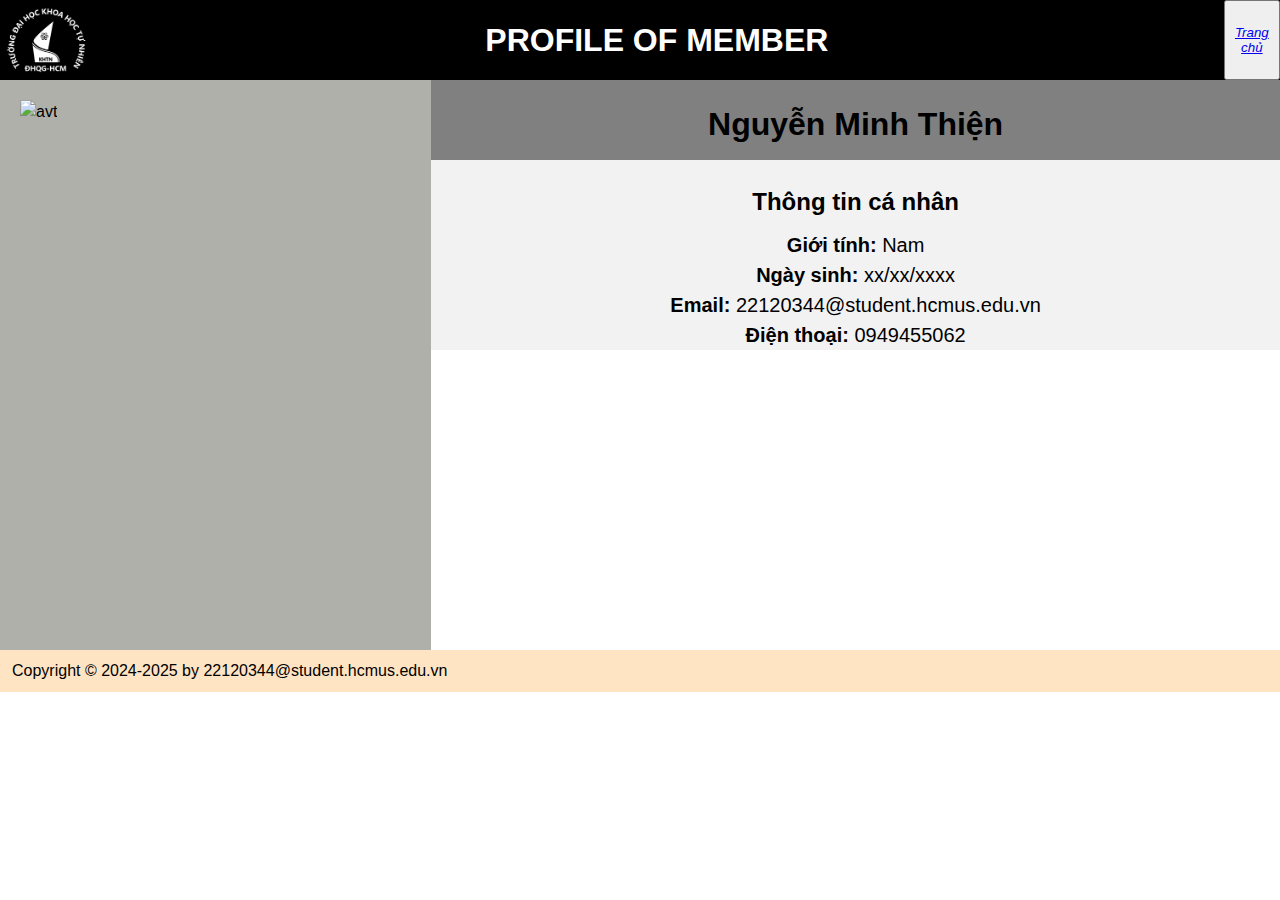
==== members/22120199/22120199.html @ 9fadfd92 "Initial commit" ====
<!DOCTYPE html>
<html lang="en">
<head>
    <meta charset="UTF-8">
    <meta name="viewport" content="width=device-width, initial-scale=1.0">
    <link rel="stylesheet" href="https://cdnjs.cloudflare.com/ajax/libs/font-awesome/6.6.0/css/all.min.css" integrity="sha512-Kc323vGBEqzTmouAECnVceyQqyqdsSiqLQISBL29aUW4U/M7pSPA/gEUZQqv1cwx4OnYxTxve5UMg5GT6L4JJg==" crossorigin="anonymous" referrerpolicy="no-referrer" />
    <title>Nguyễn Minh Thiện</title>
</head>
    <style>
        *{
            margin: 0;
            padding: 0;
            font-family: Arial, Helvetica, sans-serif;
            box-sizing: border-box;
        }
        body{
            display: flex;
            min-height: 10vh;
            background:white;       
            flex-direction: column; /* dùng để cho các phần tử con xếp chồng lên nhau */
        }
        #search-box{
            background-color:black;
            display: flex;
            justify-content: center;
            align-items: center;
            width: 100%;
            height: 80px;
            justify-content: center;
            align-items: center;
        }
        #header1{
            display: flex;
            min-height: 1vh;
            background: black;
            width: 100%;
            height: 80px; 
        }
        #logokhtn{
            width: 90px;
            height: 75px;
            padding-top:5px;
            padding-left: 5px;
        }
        .menu{
            width: 40%;
            height: 570px;
            background: #b0b0aa;
            padding: 20px;
            line-height: 1.5;
        }
        #avt1{
            width: 100%;
            height: auto;
        }
        #body-content{
            display: flex;
            min-height: 10vh;
            background:white;                   
        }
        #search-box{
            background-color:black;
            display: flex;
            justify-content: center;
            align-items: center;
            width: 100%;
            height: 80px;
            justify-content: center;
            align-items: center;
        }
        
        #search-box #search-text{            
            border: none;
            outline: 0px; 
            border-radius: 30%;
            background:white;
            padding: 10px 35px;
            font-size: 20px;
            width: 0px;   
            cursor: pointer;
        }


        .content{
            width: 80%;
            height: 100%;
            background: #f2f2f2;
            padding-left: 0px;
            line-height: 1.5;
        }
        
    </style>
    
    
    <div id = "header1">
        <img id = "logokhtn" src="../../images/logowhitebalck.png" alt="logokhtn">
        <form action="" id="search-box">
            <h1 style="color: white;">PROFILE OF MEMBER</h1>
        </form>    
        <button id = "search-btn">
            <a href="../../default.html" target="_self">
                <i class="fa fa-home">Trang chủ 
                </i>
            </a>
        </button>
            
    </div>
    
    
    <div id = "body-content">
        <div class ="menu">
            <img id ="avt1" src="../thien1/images/thien1.jpg" alt="avt">
        </div>
        <div class="content" style="line-height: 1.5;">
                <div style="text-align: center;">
                    <h1 style="background-color: gray;height: 80px;padding-top: 20px;">Nguyễn Minh Thiện</h1>
                    <br>
                    <h2 style="padding-bottom: 10px;">Thông tin cá nhân</h2>
                </div>
            <box >
                <ul style="list-style-type: none; text-align: center;font-size: 20px;">
                    <li><b>Giới tính: </b>Nam </li>
                    <li><b>Ngày sinh:</b> xx/xx/xxxx</li>
                    <li><b>Email:</b> 22120344@student.hcmus.edu.vn</li>
                    <li><b>Điện thoại:</b> 0949455062</li>
                </ul>
            </box>
        </div>

            
    </div>
    <div style="background-color: bisque; width: auto; padding: 12px; ;">
        <span>Copyright &copy; 2024-2025 by 22120344@student.hcmus.edu.vn </span> 
    </div>
</body>
</html>
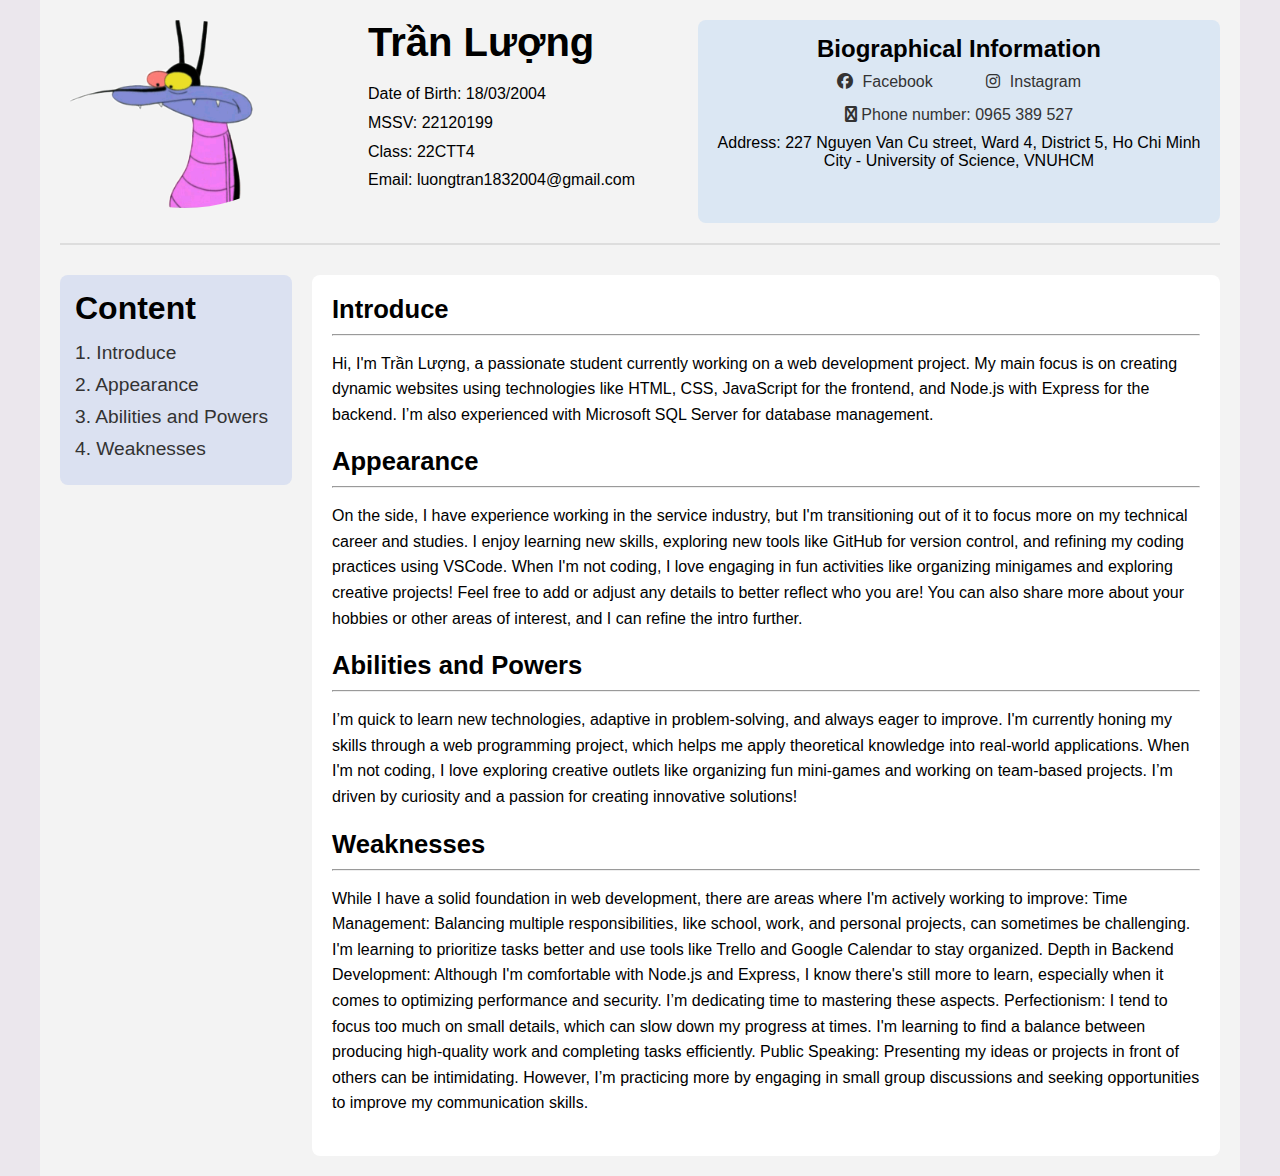
==== commit 33d430bd: "create new layout member" ====
--- a/members/22120199/22120199.html
+++ b/members/22120199/22120199.html
@@ -3,138 +3,91 @@
 <head>
     <meta charset="UTF-8">
     <meta name="viewport" content="width=device-width, initial-scale=1.0">
-    <link rel="stylesheet" href="https://cdnjs.cloudflare.com/ajax/libs/font-awesome/6.6.0/css/all.min.css" integrity="sha512-Kc323vGBEqzTmouAECnVceyQqyqdsSiqLQISBL29aUW4U/M7pSPA/gEUZQqv1cwx4OnYxTxve5UMg5GT6L4JJg==" crossorigin="anonymous" referrerpolicy="no-referrer" />
-    <title>Nguyễn Minh Thiện</title>
+    <title>Trần Lượng</title>
+    <link rel="stylesheet" href="https://cdnjs.cloudflare.com/ajax/libs/font-awesome/6.6.0/css/all.min.css">
+    <link rel="stylesheet" href="22120199.css">
 </head>
-    <style>
-        *{
-            margin: 0;
-            padding: 0;
-            font-family: Arial, Helvetica, sans-serif;
-            box-sizing: border-box;
-        }
-        body{
-            display: flex;
-            min-height: 10vh;
-            background:white;       
-            flex-direction: column; /* dùng để cho các phần tử con xếp chồng lên nhau */
-        }
-        #search-box{
-            background-color:black;
-            display: flex;
-            justify-content: center;
-            align-items: center;
-            width: 100%;
-            height: 80px;
-            justify-content: center;
-            align-items: center;
-        }
-        #header1{
-            display: flex;
-            min-height: 1vh;
-            background: black;
-            width: 100%;
-            height: 80px; 
-        }
-        #logokhtn{
-            width: 90px;
-            height: 75px;
-            padding-top:5px;
-            padding-left: 5px;
-        }
-        .menu{
-            width: 40%;
-            height: 570px;
-            background: #b0b0aa;
-            padding: 20px;
-            line-height: 1.5;
-        }
-        #avt1{
-            width: 100%;
-            height: auto;
-        }
-        #body-content{
-            display: flex;
-            min-height: 10vh;
-            background:white;                   
-        }
-        #search-box{
-            background-color:black;
-            display: flex;
-            justify-content: center;
-            align-items: center;
-            width: 100%;
-            height: 80px;
-            justify-content: center;
-            align-items: center;
-        }
-        
-        #search-box #search-text{            
-            border: none;
-            outline: 0px; 
-            border-radius: 30%;
-            background:white;
-            padding: 10px 35px;
-            font-size: 20px;
-            width: 0px;   
-            cursor: pointer;
-        }
+<body>
+    <div class="container">
+        <header class="header">
+            <div class="profile">
+                <div class="profile-img">
+                    <img src="images/Joey.webp" alt="Profile Image">
+                </div>
+                <div class="header-info">
+                    <h1>Trần Lượng</h1>
+                    <ul>
+                        <li>Date of Birth: 18/03/2004</li>
+                        <li>MSSV: 22120199</li>
+                        <li>Class: 22CTT4</li>
+                        <li>Email: luongtran1832004@gmail.com</li>
+                    </ul>
+                </div>
+                <div class="bio-info">
+                    <h2>Biographical Information</h2>
+                    <a href="https://www.facebook.com/183luong" class="social-link"><i class="fab fa-facebook"></i> Facebook</a>
+                    <a href="https://www.instagram.com/" class="social-link"><i class="fab fa-instagram"></i> Instagram</a>
+                    <a href="#" class="phone-link"><i class="fab fa-phone"></i> Phone number: 0965 389 527</a>
+                    <p>Address: 227 Nguyen Van Cu street, Ward 4, District 5, Ho Chi Minh City - University of Science, VNUHCM</p>
+                </div>
+            </div>
+        </header>
 
+        <div class="content-wrapper">
+            <div class="toc">
+                <h2>Content</h2>
+                <ul>
+                    <li><a href="#introduce">1. Introduce</a></li>
+                    <li><a href="#appearance">2. Appearance</a></li>
+                    <li><a href="#abilities">3. Abilities and Powers</a></li>
+                    <li><a href="#weaknesses">4. Weaknesses</a></li>
+                </ul>
+            </div>
 
-        .content{
-            width: 80%;
-            height: 100%;
-            background: #f2f2f2;
-            padding-left: 0px;
-            line-height: 1.5;
-        }
-        
-    </style>
-    
-    
-    <div id = "header1">
-        <img id = "logokhtn" src="../../images/logowhitebalck.png" alt="logokhtn">
-        <form action="" id="search-box">
-            <h1 style="color: white;">PROFILE OF MEMBER</h1>
-        </form>    
-        <button id = "search-btn">
-            <a href="../../default.html" target="_self">
-                <i class="fa fa-home">Trang chủ 
-                </i>
-            </a>
-        </button>
-            
-    </div>
-    
-    
-    <div id = "body-content">
-        <div class ="menu">
-            <img id ="avt1" src="../thien1/images/thien1.jpg" alt="avt">
+            <main class="content">
+                <h2 id="introduce">Introduce</h2>
+                <hr>
+                <p>Hi, I'm Trần Lượng, a passionate student currently working on a web development project. 
+                    My main focus is on creating dynamic websites using technologies like HTML, CSS, JavaScript for the frontend, and Node.js with Express for the backend. 
+                    I’m also experienced with Microsoft SQL Server for database management.</p>
+
+                <h2 id="appearance">Appearance</h2>
+                <hr>
+                <p>On the side, I have experience working in the service industry, 
+                    but I'm transitioning out of it to focus more on my technical career and studies. 
+                    I enjoy learning new skills, exploring new tools like GitHub for version control, 
+                    and refining my coding practices using VSCode.
+                    
+                    When I'm not coding, 
+                    I love engaging in fun activities like organizing minigames and exploring creative projects!
+
+                    Feel free to add or adjust any details to better 
+                    reflect who you are! You can also share more about 
+                    your hobbies or other areas of interest, 
+                    and I can refine the intro further.
+                </p>
+
+                <h2 id="abilities">Abilities and Powers</h2>
+                <hr>
+                <p> I’m quick to learn new technologies, 
+                    adaptive in problem-solving, and always eager to improve. 
+                    I'm currently honing my skills through a web programming project, 
+                    which helps me apply theoretical knowledge into real-world applications.
+                    When I'm not coding, I love exploring creative outlets 
+                    like organizing fun mini-games and working on team-based projects. 
+                    I’m driven by curiosity and a passion for creating innovative solutions!
+                </p>
+
+                <h2 id="weaknesses">Weaknesses</h2>
+                <hr>
+                <p>While I have a solid foundation in web development, there are areas where I'm actively working to improve:
+
+                    Time Management: Balancing multiple responsibilities, like school, work, and personal projects, can sometimes be challenging. I'm learning to prioritize tasks better and use tools like Trello and Google Calendar to stay organized.
+                    Depth in Backend Development: Although I'm comfortable with Node.js and Express, I know there's still more to learn, especially when it comes to optimizing performance and security. I’m dedicating time to mastering these aspects.
+                    Perfectionism: I tend to focus too much on small details, which can slow down my progress at times. I'm learning to find a balance between producing high-quality work and completing tasks efficiently.
+                    Public Speaking: Presenting my ideas or projects in front of others can be intimidating. However, I’m practicing more by engaging in small group discussions and seeking opportunities to improve my communication skills.</p>
+            </main>
         </div>
-        <div class="content" style="line-height: 1.5;">
-                <div style="text-align: center;">
-                    <h1 style="background-color: gray;height: 80px;padding-top: 20px;">Nguyễn Minh Thiện</h1>
-                    <br>
-                    <h2 style="padding-bottom: 10px;">Thông tin cá nhân</h2>
-                </div>
-            <box >
-                <ul style="list-style-type: none; text-align: center;font-size: 20px;">
-                    <li><b>Giới tính: </b>Nam </li>
-                    <li><b>Ngày sinh:</b> xx/xx/xxxx</li>
-                    <li><b>Email:</b> 22120344@student.hcmus.edu.vn</li>
-                    <li><b>Điện thoại:</b> 0949455062</li>
-                </ul>
-            </box>
-        </div>
-
-            
-    </div>
-    <div style="background-color: bisque; width: auto; padding: 12px; ;">
-        <span>Copyright &copy; 2024-2025 by 22120344@student.hcmus.edu.vn </span> 
     </div>
 </body>
-</html> 
-
-
-
-
+</html>
--- a/members/22120199/22120199.css
+++ b/members/22120199/22120199.css
@@ -0,0 +1,157 @@
+* {
+    margin: 0;
+    padding: 0;
+    box-sizing: border-box;
+}
+
+body {
+    font-family: Arial, sans-serif;
+    background-color: #ebe7ed;
+}
+
+.container {
+    max-width: 1200px;
+    margin: 0 auto;
+    padding: 20px;
+    background-color: #f3f3f3;
+}
+
+.header .profile {
+    display: inline-flex;
+    padding-bottom: 20px;
+    border-bottom: 2px solid #ddd;
+    display: flex;
+    justify-content: space-between;
+}
+
+
+.profile-img img {
+    display: flex;
+    width:  250px;
+    height: auto;
+    border-radius: 50%;
+    margin-bottom: 15px;
+}
+
+.header-info {
+    min-inline-size: 5em;
+    padding-left: 5%;
+}
+.header-info h1 {
+    font-size: 2.5rem;
+    margin-bottom: 15px;
+}
+
+.header-info ul {
+    list-style: none;
+    line-height: 1.8;
+    margin-bottom: 20px;
+}
+
+.bio-info {
+    margin-left: auto;
+    width: 45%;
+    background-color: #dbe7f3;
+    padding: 15px;
+    border-radius: 8px;
+    text-align: center;
+    display: inline-block;  
+}
+
+.bio-info a{
+    color: #333;
+    text-decoration: none;
+    display: inline-block;
+    padding-inline: 5%;
+    padding-bottom: 10px;
+}
+
+.bio-info h2 {
+    font-size: 1.5rem;
+    margin-bottom: 10px;
+}
+
+.bio-info p {
+    margin-bottom: 8px;
+}
+
+.social-link {
+    display: block;
+    margin-bottom: 5px;
+    color: #333;
+    text-decoration: none;
+}
+
+.social-link i {
+    margin-right: 5px;
+}
+
+.content-wrapper {
+    display: flex;
+    margin-top: 30px;
+}
+
+.toc {
+    background-color: #dbe1f1;
+    padding: 15px;
+    width: 20%;
+    height: 100%;
+    margin-right: 20px;
+    border-radius: 8px;
+    font-size:larger;
+}
+
+.toc h2 {
+    font-size: 2rem;
+    margin-bottom: 15px;
+}
+
+.toc ul {
+    list-style: none;
+}
+
+.toc ul li {
+    margin-bottom: 10px;
+}
+
+.toc ul li a {
+    text-decoration: none;
+    color: #333;
+}
+
+.content {
+    background-color: #fff;
+    padding: 20px;
+    border-radius: 8px;
+    flex: 1;
+}
+
+.content h2 {
+    margin-bottom: 10px;
+    font-size: 1.6rem;
+}
+
+.content hr {
+    margin-bottom: 15px;
+}
+
+.content p {
+    line-height: 1.6;
+    margin-bottom: 20px;
+}
+
+/* Responsive */
+@media (max-width: 768px) {
+    .content-wrapper {
+        flex-direction: column;
+    }
+
+    .toc {
+        width: 100%;
+        margin-bottom: 20px;
+    }
+
+    .content {
+        width: 100%;
+    }
+}
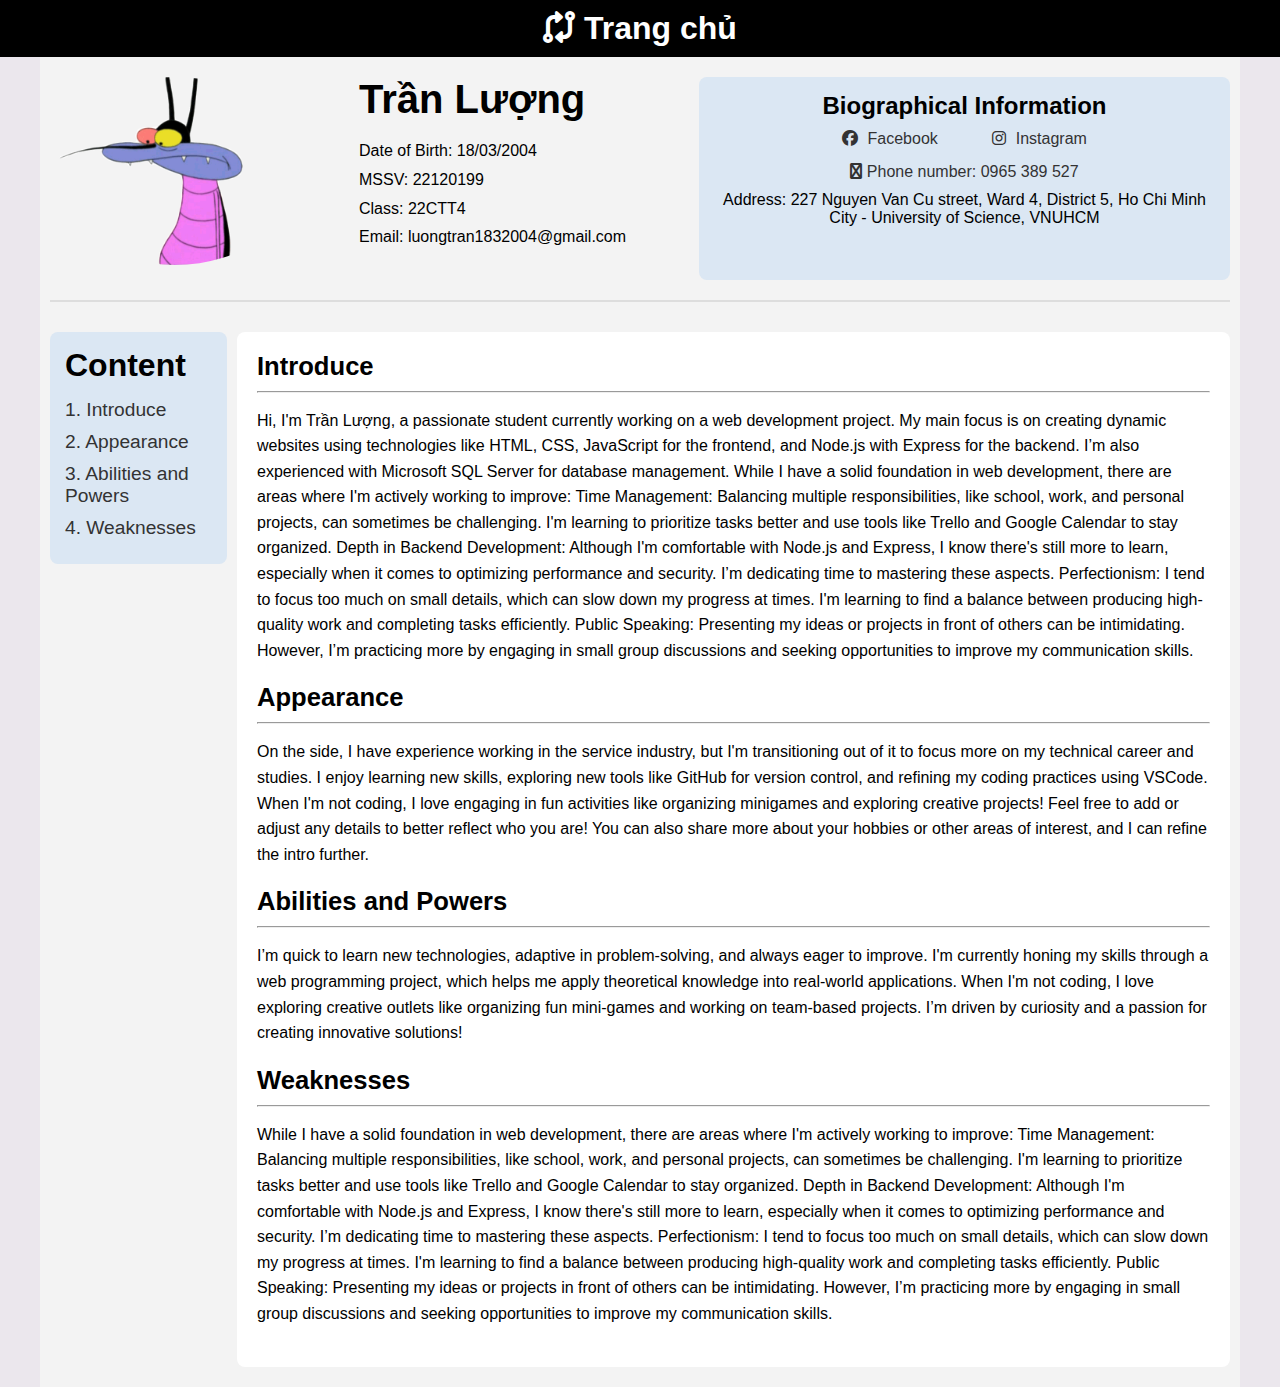
==== commit efa954fd: "add content sticky and home navigation" ====
--- a/members/22120199/22120199.html
+++ b/members/22120199/22120199.html
@@ -8,6 +8,12 @@
     <link rel="stylesheet" href="22120199.css">
 </head>
 <body>
+    <div class = "home"> 
+        <a href="http://127.0.0.1:5500/Web-Basic/default.html">
+            <h1><i  class="fa-solid fa-code-compare"></i> Trang chủ</h1>
+        </a>
+                
+    </div>
     <div class="container">
         <header class="header">
             <div class="profile">
@@ -49,7 +55,28 @@
                 <hr>
                 <p>Hi, I'm Trần Lượng, a passionate student currently working on a web development project. 
                     My main focus is on creating dynamic websites using technologies like HTML, CSS, JavaScript for the frontend, and Node.js with Express for the backend. 
-                    I’m also experienced with Microsoft SQL Server for database management.</p>
+                    I’m also experienced with Microsoft SQL Server for database management.
+                
+                    While I have a solid foundation in web development, 
+                    there are areas where I'm actively working to improve:
+                     Time Management: Balancing multiple responsibilities,
+                      like school, work, and personal projects, can sometimes 
+                      be challenging. I'm learning to prioritize tasks better 
+                      and use tools like Trello and Google Calendar to stay 
+                      organized. Depth in Backend Development: Although I'm 
+                      comfortable with Node.js and Express, I know there's 
+                      still more to learn, especially when it comes to optimizing 
+                      performance and security. I’m dedicating time to mastering 
+                      these aspects. Perfectionism: I tend to focus too much on 
+                      small details, which can slow down my progress at times. 
+                      I'm learning to find a balance between producing 
+                      high-quality work and completing tasks efficiently. 
+                      Public Speaking: Presenting my ideas or projects in 
+                      front of others can be intimidating. However, I’m 
+                      practicing more by engaging in small group discussions
+                       and seeking opportunities to improve my communication
+                        skills.
+                </p>
 
                 <h2 id="appearance">Appearance</h2>
                 <hr>
--- a/members/22120199/22120199.css
+++ b/members/22120199/22120199.css
@@ -9,10 +9,29 @@
     background-color: #ebe7ed;
 }
 
+.home {
+    /* Lên đầu trang và dừng */
+    position: static;
+    top: 0px;
+
+    width: 100%;
+    display: block;
+    padding: 10px;
+    background-color: #000000;
+    color: white;
+    text-align: center;
+}
+
+.home a {
+    color: white;
+    text-decoration: none;
+    display: block;
+}
+
 .container {
     max-width: 1200px;
     margin: 0 auto;
-    padding: 20px;
+    padding: 20px 10px 20px 10px;
     background-color: #f3f3f3;
 }
 
@@ -92,13 +111,17 @@
 }
 
 .toc {
-    background-color: #dbe1f1;
+    background-color: #dbe7f3;
     padding: 15px;
-    width: 20%;
+    width: 15%;
     height: 100%;
-    margin-right: 20px;
+    margin-right: 10px;
     border-radius: 8px;
     font-size:larger;
+
+    /* Lên đầu trang và dừng */
+    position: sticky;
+    top: 57px;
 }
 
 .toc h2 {
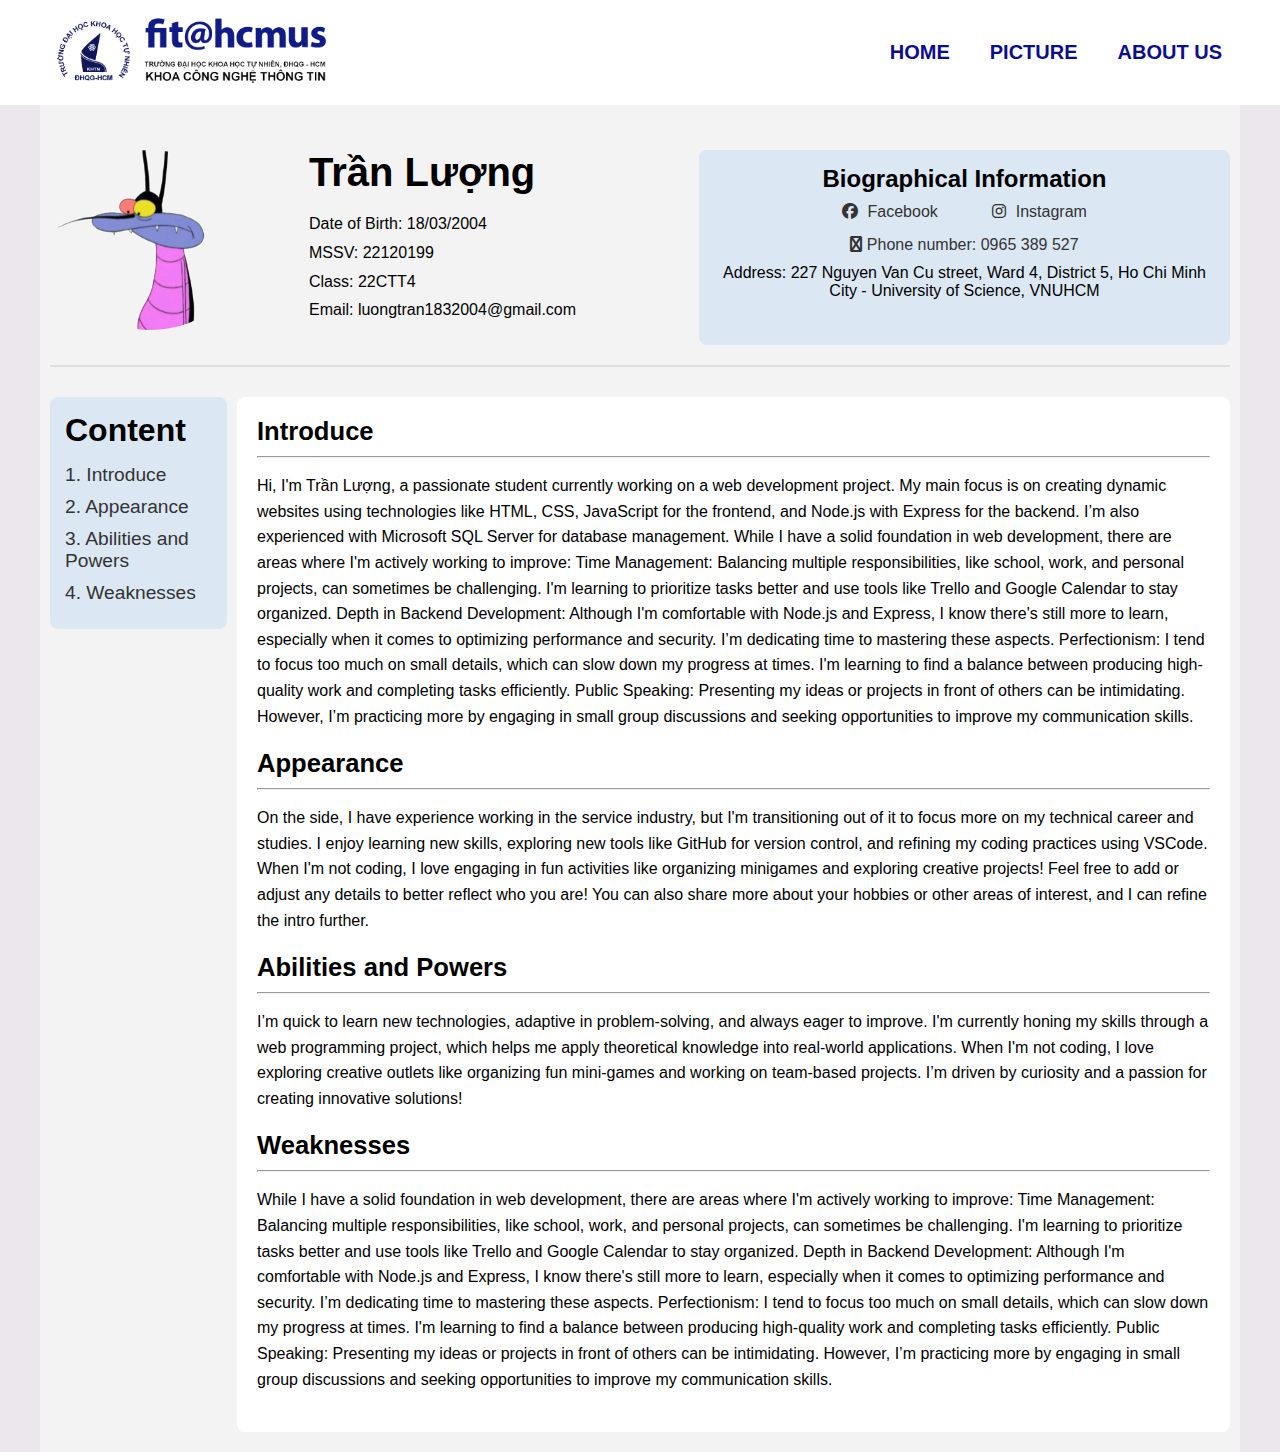
==== commit 5feb4fb2: "update member layout and fix home link" ====
--- a/members/22120199/22120199.html
+++ b/members/22120199/22120199.html
@@ -6,13 +6,32 @@
     <title>Trần Lượng</title>
     <link rel="stylesheet" href="https://cdnjs.cloudflare.com/ajax/libs/font-awesome/6.6.0/css/all.min.css">
     <link rel="stylesheet" href="22120199.css">
+    <link rel="icon" href="./images/Joey.webp" type="image/x-icon" >
 </head>
 <body>
-    <div class = "home"> 
-        <a href="http://127.0.0.1:5500/Web-Basic/default.html">
-            <h1><i  class="fa-solid fa-code-compare"></i> Trang chủ</h1>
+    <!-- <div class = "home"> 
+        <a href="../../default.html" target="_self">
+            Trang chủ
         </a>
                 
+    </div> -->
+    <div class="nav">
+        <a href="" class="logo_main">
+            <img class="logo-pic" src="../../images/logo_main.png" alt="">
+        </a>   
+        <div class="menu">
+            <div class="item">
+                <a href="../../default.html" target="_self">HOME</a>
+            </div>
+
+            <div class="item">
+                <a href="../../default.html#PICTURE" target="_self">PICTURE</a>
+            </div>
+
+            <div class="item" >
+                <a href="../../default.html#about-us" target="_self">ABOUT US</a>
+            </div>
+        </div>            
     </div>
     <div class="container">
         <header class="header">
--- a/members/22120199/22120199.css
+++ b/members/22120199/22120199.css
@@ -9,6 +9,39 @@
     background-color: #ebe7ed;
 }
 
+.logo-pic {
+    margin-left: 10%;
+    width: 70%;
+    height: auto;
+}
+.nav {
+    width: 100%;
+    display: flex;
+    justify-content: space-between;
+    align-items: center;
+    padding: 18px;
+    
+    background-color: white;
+    position: fixed; /* Cố định phần header */
+    z-index: 1000;
+}
+
+.menu {
+    list-style: none;
+    display: flex;
+}
+.item {
+    margin-right: 40px;
+}
+
+.item a {
+    text-decoration: none;
+    color: rgb(13, 13, 143);
+    font-size: 20px;
+    font-weight: bold;
+    display: block;
+}
+
 .home {
     /* Lên đầu trang và dừng */
     position: static;
@@ -29,6 +62,7 @@
 }
 
 .container {
+    padding-top: 150px !important; 
     max-width: 1200px;
     margin: 0 auto;
     padding: 20px 10px 20px 10px;
@@ -46,8 +80,8 @@
 
 .profile-img img {
     display: flex;
-    width:  250px;
-    height: auto;
+    width:  200px;
+    height: 180px;
     border-radius: 50%;
     margin-bottom: 15px;
 }
@@ -121,7 +155,7 @@
 
     /* Lên đầu trang và dừng */
     position: sticky;
-    top: 57px;
+    top: 110px;
 }
 
 .toc h2 {
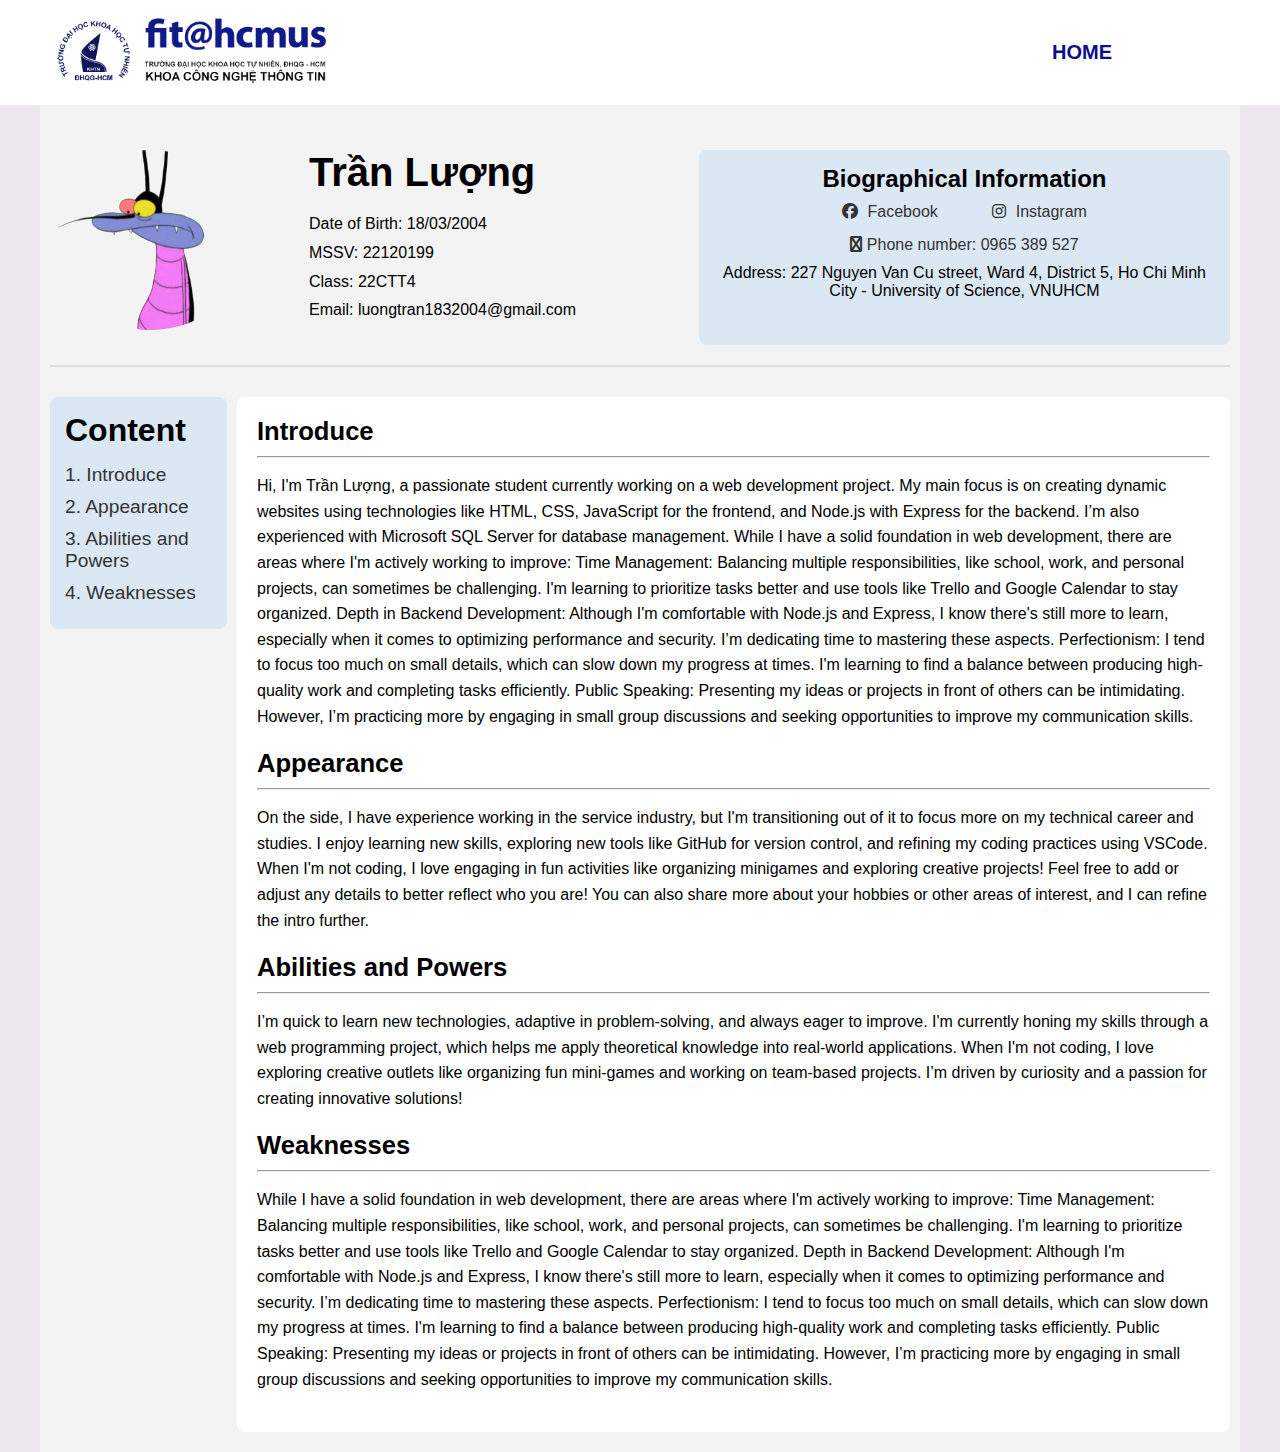
==== commit aa582015: "remove 2 item navbar" ====
--- a/members/22120199/22120199.html
+++ b/members/22120199/22120199.html
@@ -23,14 +23,6 @@
             <div class="item">
                 <a href="../../default.html" target="_self">HOME</a>
             </div>
-
-            <div class="item">
-                <a href="../../default.html#PICTURE" target="_self">PICTURE</a>
-            </div>
-
-            <div class="item" >
-                <a href="../../default.html#about-us" target="_self">ABOUT US</a>
-            </div>
         </div>            
     </div>
     <div class="container">
@@ -43,8 +35,8 @@
                     <h1>Trần Lượng</h1>
                     <ul>
                         <li>Date of Birth: 18/03/2004</li>
-                        <li>MSSV: 22120199</li>
-                        <li>Class: 22CTT4</li>
+                        <li>MSSV: 22120199 </li>
+                        <li>Class: 22CTT4 </li>
                         <li>Email: luongtran1832004@gmail.com</li>
                     </ul>
                 </div>
--- a/members/22120199/22120199.css
+++ b/members/22120199/22120199.css
@@ -31,7 +31,7 @@
     display: flex;
 }
 .item {
-    margin-right: 40px;
+    margin-right: 150px;
 }
 
 .item a {
